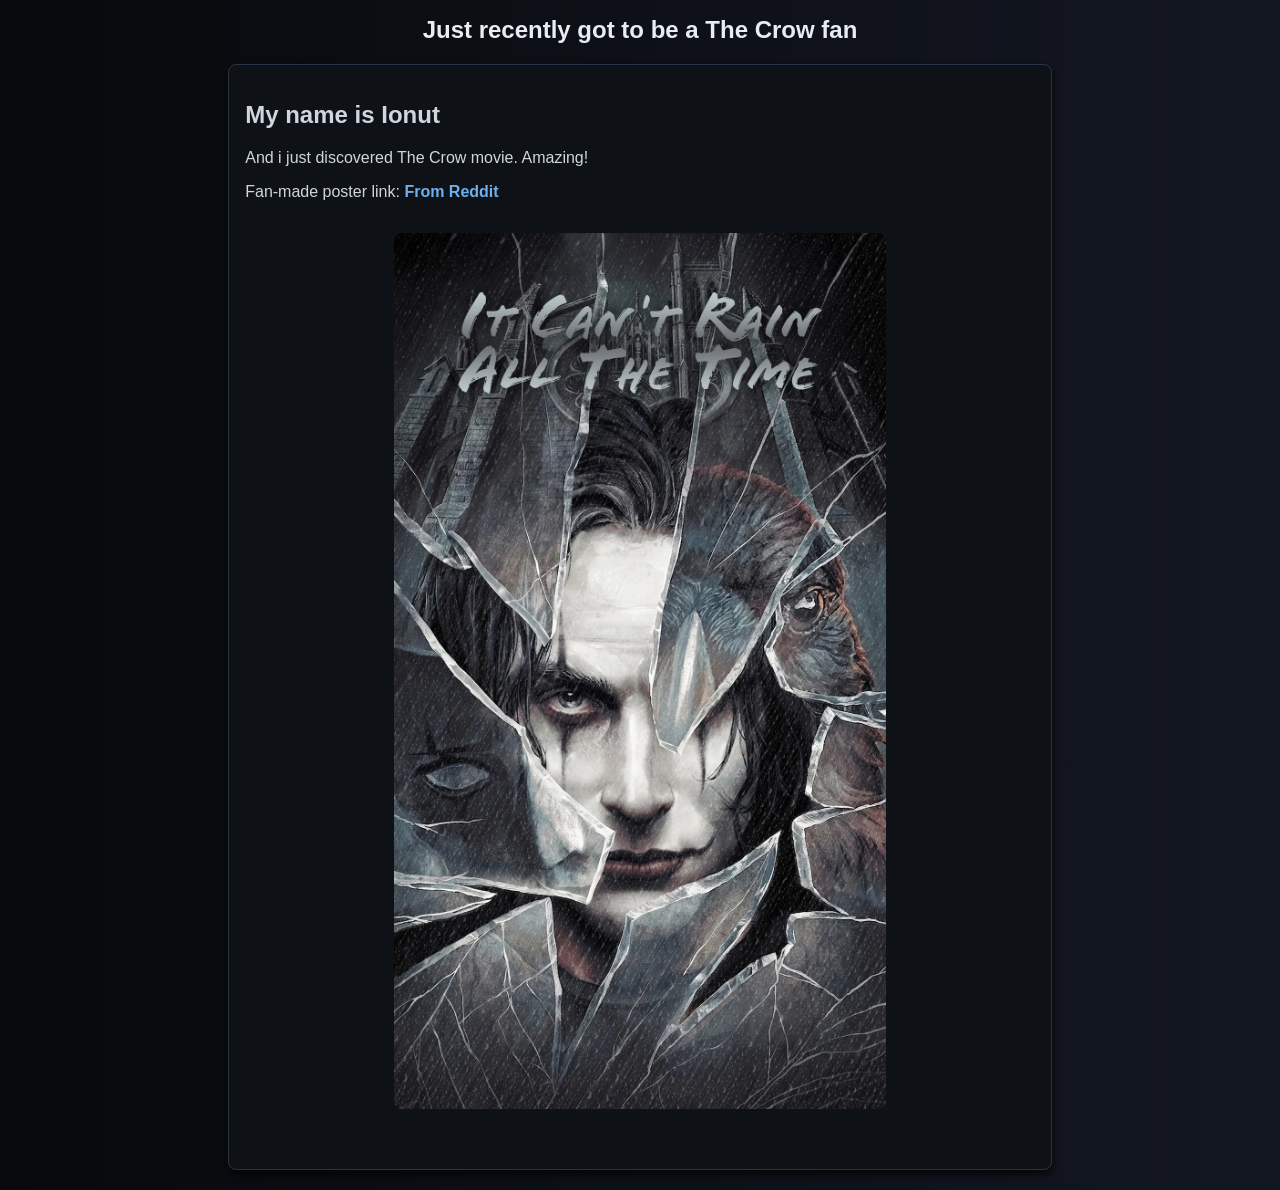
==== index.html @ 6611dfd9 "initial commit" ====
<!DOCTYPE html>
<html lang="en">
<head>
    <meta charset="UTF-8">
    <meta name="viewport" content="width=device-width, initial-scale=1.0">
    <title>Card Profil Tema 22 din CSS Properties</title>
    <link rel="stylesheet" href="style.css">
    <link rel="icon" href="./assets/the-crow-1994-01.webp" type="image/webp">
</head>
<body>

<h1>Just recently got to be a The Crow fan</h1>
<div class="card">
    <div class="card-content">
        <h2>My name is Ionut</h2>
        <p>And i just discovered The Crow movie. Amazing!</p>
        <p>Fan-made poster link: <a class="card-link" href="https://www.example.com" target="_blank">From Reddit</a></p>
    </div>

    <img src="./assets/the-crow-1994-01.webp" alt="The Crow" class="card-img">
   
</div>

</body>
</html>
---- style.css ----
.card {
    max-width: 65%;
    border: 1px solid #283344;
    border-radius: 8px;
    overflow: hidden;
    margin: 20px auto;
    color: #cfd6df;
    background-color: #0e1217;
    box-shadow: 0 4px 10px rgba(0, 0, 0, 0.8);
}

.card:hover {
    box-shadow: 0 8px 20px rgba(60, 85, 120, 0.35);
}

.card-content {
    font-family: 'Gotham', sans-serif;
    font-size: 16px;
    padding: 16px;
}

.card-img {
    border-radius: 8px;
    width: 60%; /* sau o valoare fixă, ex: 250px */
    display: block;
    margin: 0 auto;
    margin-bottom: 60px;
    
}

.card-img:hover {
    box-shadow: 0 4px 12px rgba(80, 115, 160, 0.4);
}

h1 {
    font-family: 'Gotham', sans-serif;
    font-size: 24px;
    color: #e6edf3;
    text-align: center;
    margin-bottom: 20px;
}

.card-link {
    color: #6cb0f0;
    text-decoration: none;
    font-weight: bold;
}

.card-link:hover {
    text-decoration: underline;
}

body {
    background: linear-gradient(to right, #08090c, #131722);
}
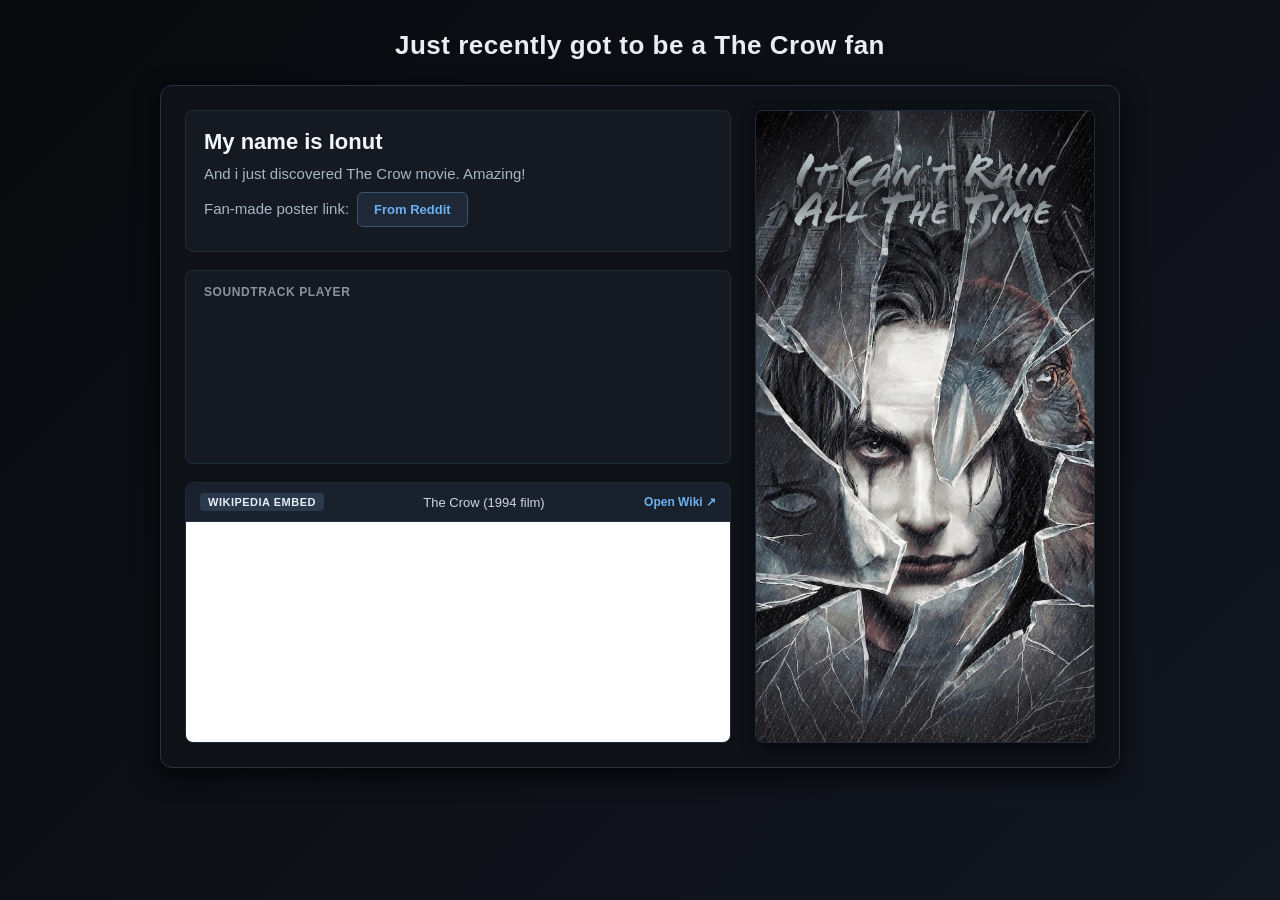
==== commit 62174c90: "v2" ====
--- a/index.html
+++ b/index.html
@@ -10,15 +10,50 @@
 <body>
 
 <h1>Just recently got to be a The Crow fan</h1>
+
 <div class="card">
-    <div class="card-content">
-        <h2>My name is Ionut</h2>
-        <p>And i just discovered The Crow movie. Amazing!</p>
-        <p>Fan-made poster link: <a class="card-link" href="https://www.example.com" target="_blank">From Reddit</a></p>
+    <!-- COLOANA STÂNGA: Căsuțele 1, 2, 4 -->
+    <div class="card-left">
+        <!-- 1. Text -->
+        <div class="box card-text">
+            <h2>My name is Ionut</h2>
+            <p>And i just discovered The Crow movie. Amazing!</p>
+            <p class="poster-link-row">Fan-made poster link: <a class="card-btn" href="https://www.example.com" target="_blank">From Reddit</a></p>
+        </div>
+
+        <!-- 2. Player dedesubt -->
+        <div class="box card-player">
+            <span class="box-title">Soundtrack Player</span>
+            <iframe 
+                width="100%" 
+                height="150" 
+                scrolling="no" 
+                frameborder="no" 
+                allow="autoplay" 
+                src="https://w.soundcloud.com/player/?url=https%3A//api.soundcloud.com/tracks/9336442&color=%23111111&auto_play=false&hide_related=true&show_comments=false&show_user=true&show_reposts=false&show_teaser=false">
+            </iframe>
+        </div>
+
+        <!-- 4. Block rezervat pentru embed wiki The Crow 1994 -->
+        <div class="box card-wiki">
+            <div class="wiki-header">
+                <span class="wiki-badge">Wikipedia Embed</span>
+                <span class="wiki-title">The Crow (1994 film)</span>
+                <a href="https://en.wikipedia.org/wiki/The_Crow_(1994_film)" target="_blank" class="wiki-link" title="Open Wikipedia page">Open Wiki ↗</a>
+            </div>
+            <iframe 
+                class="wiki-iframe" 
+                src="https://en.m.wikipedia.org/wiki/The_Crow_(1994_film)" 
+                title="The Crow 1994 Wikipedia Embed"
+                loading="lazy">
+            </iframe>
+        </div>
     </div>
 
-    <img src="./assets/the-crow-1994-01.webp" alt="The Crow" class="card-img">
-   
+    <!-- COLOANA DREAPTA: 3. Posterul sau img dreapta -->
+    <div class="card-right">
+        <img src="./assets/the-crow-1994-01.webp" alt="The Crow" class="card-img">
+    </div>
 </div>
 
 </body>
--- a/style.css
+++ b/style.css
@@ -1,55 +1,222 @@
-.card {
-    max-width: 65%;
-    border: 1px solid #283344;
-    border-radius: 8px;
-    overflow: hidden;
-    margin: 20px auto;
+* {
+    box-sizing: border-box;
+}
+
+body {
+    background: linear-gradient(135deg, #08090c 0%, #131722 100%);
+    min-height: 100vh;
+    margin: 0;
+    padding: 20px;
+    font-family: 'Segoe UI', Roboto, 'Gotham', sans-serif;
     color: #cfd6df;
-    background-color: #0e1217;
-    box-shadow: 0 4px 10px rgba(0, 0, 0, 0.8);
-}
-
-.card:hover {
-    box-shadow: 0 8px 20px rgba(60, 85, 120, 0.35);
-}
-
-.card-content {
-    font-family: 'Gotham', sans-serif;
-    font-size: 16px;
-    padding: 16px;
-}
-
-.card-img {
-    border-radius: 8px;
-    width: 60%; /* sau o valoare fixă, ex: 250px */
-    display: block;
-    margin: 0 auto;
-    margin-bottom: 60px;
-    
-}
-
-.card-img:hover {
-    box-shadow: 0 4px 12px rgba(80, 115, 160, 0.4);
 }
 
 h1 {
-    font-family: 'Gotham', sans-serif;
-    font-size: 24px;
+    font-size: 26px;
     color: #e6edf3;
     text-align: center;
-    margin-bottom: 20px;
-}
-
-.card-link {
+    margin-top: 10px;
+    margin-bottom: 24px;
+    letter-spacing: 0.5px;
+}
+
+/* Card Principal Container */
+.card {
+    max-width: 960px;
+    margin: 0 auto 40px auto;
+    padding: 24px;
+    background-color: #0e1217;
+    border: 1px solid #283344;
+    border-radius: 12px;
+    box-shadow: 0 8px 24px rgba(0, 0, 0, 0.8);
+    display: flex;
+    gap: 24px;
+    align-items: stretch;
+    transition: box-shadow 0.3s ease, border-color 0.3s ease;
+}
+
+.card:hover {
+    border-color: #3b4c63;
+    box-shadow: 0 10px 28px rgba(60, 85, 120, 0.35);
+}
+
+/* Coloana Stânga: Căsuțele 1, 2, 4 */
+.card-left {
+    flex: 1;
+    display: flex;
+    flex-direction: column;
+    gap: 18px;
+    justify-content: space-between;
+}
+
+/* Stil general căsuțe */
+.box {
+    background-color: #141922;
+    border: 1px solid #222b3a;
+    border-radius: 8px;
+    padding: 18px;
+}
+
+/* 1. Căsuța Text */
+.card-text h2 {
+    margin-top: 0;
+    margin-bottom: 8px;
+    font-size: 22px;
+    color: #f0f6fc;
+}
+
+.card-text p {
+    margin: 6px 0;
+    font-size: 15px;
+    color: #a9b5c4;
+    line-height: 1.5;
+}
+
+.poster-link-row {
+    margin-top: 12px;
+    display: flex;
+    align-items: center;
+    gap: 8px;
+    flex-wrap: wrap;
+}
+
+/* Buton link conform cerinței temei */
+.card-btn {
+    display: inline-block;
+    padding: 7px 16px;
+    background-color: #1e2837;
+    color: #6cb0f0;
+    border: 1px solid #3d5272;
+    border-radius: 6px;
+    text-decoration: none;
+    font-weight: 600;
+    font-size: 13px;
+    transition: all 0.2s ease-in-out;
+}
+
+.card-btn:hover {
+    background-color: #2e3e57;
+    color: #ffffff;
+    border-color: #6cb0f0;
+    box-shadow: 0 0 10px rgba(108, 176, 240, 0.35);
+    transform: translateY(-1px);
+}
+
+/* 2. Căsuța Player dedesubt */
+.card-player {
+    padding: 14px 18px;
+}
+
+.box-title {
+    display: block;
+    font-size: 12px;
+    font-weight: 700;
+    text-transform: uppercase;
+    letter-spacing: 0.6px;
+    color: #8b949e;
+    margin-bottom: 10px;
+}
+
+.card-player iframe {
+    width: 100%;
+    height: 140px;
+    border-radius: 6px;
+    border: none;
+    display: block;
+    margin: 0;
+}
+
+/* 4. Block rezervat pentru embed Wiki The Crow 1994 */
+.card-wiki {
+    padding: 0;
+    overflow: hidden;
+    display: flex;
+    flex-direction: column;
+}
+
+.wiki-header {
+    display: flex;
+    align-items: center;
+    justify-content: space-between;
+    padding: 10px 14px;
+    background-color: #19212d;
+    border-bottom: 1px solid #283344;
+}
+
+.wiki-badge {
+    font-size: 11px;
+    background-color: #2b394d;
+    color: #e6edf3;
+    padding: 3px 8px;
+    border-radius: 4px;
+    font-weight: 600;
+    text-transform: uppercase;
+    letter-spacing: 0.5px;
+}
+
+.wiki-title {
+    font-size: 13px;
+    color: #cfd6df;
+    font-weight: 500;
+}
+
+.wiki-link {
+    font-size: 12px;
     color: #6cb0f0;
     text-decoration: none;
-    font-weight: bold;
-}
-
-.card-link:hover {
+    font-weight: 600;
+    transition: color 0.2s ease;
+}
+
+.wiki-link:hover {
+    color: #ffffff;
     text-decoration: underline;
 }
 
-body {
-    background: linear-gradient(to right, #08090c, #131722);
+.wiki-iframe {
+    width: 100%;
+    height: 220px;
+    border: none;
+    background-color: #ffffff;
+    display: block;
+}
+
+/* Coloana Dreapta: 3. Posterul sau img dreapta */
+.card-right {
+    width: 340px;
+    flex-shrink: 0;
+    display: flex;
+}
+
+.card-img {
+    width: 100%;
+    height: 100%;
+    object-fit: cover;
+    border-radius: 8px;
+    border: 1px solid #222b3a;
+    box-shadow: 0 4px 14px rgba(0, 0, 0, 0.6);
+    transition: transform 0.3s ease, box-shadow 0.3s ease;
+    display: block;
+}
+
+.card-img:hover {
+    box-shadow: 0 8px 22px rgba(60, 85, 120, 0.45);
+    transform: scale(1.01);
+}
+
+/* Responsivitate pentru ecrane mici */
+@media (max-width: 820px) {
+    .card {
+        flex-direction: column;
+        max-width: 520px;
+        padding: 18px;
+    }
+
+    .card-right {
+        width: 100%;
+    }
+
+    .card-img {
+        height: 480px;
+    }
 }
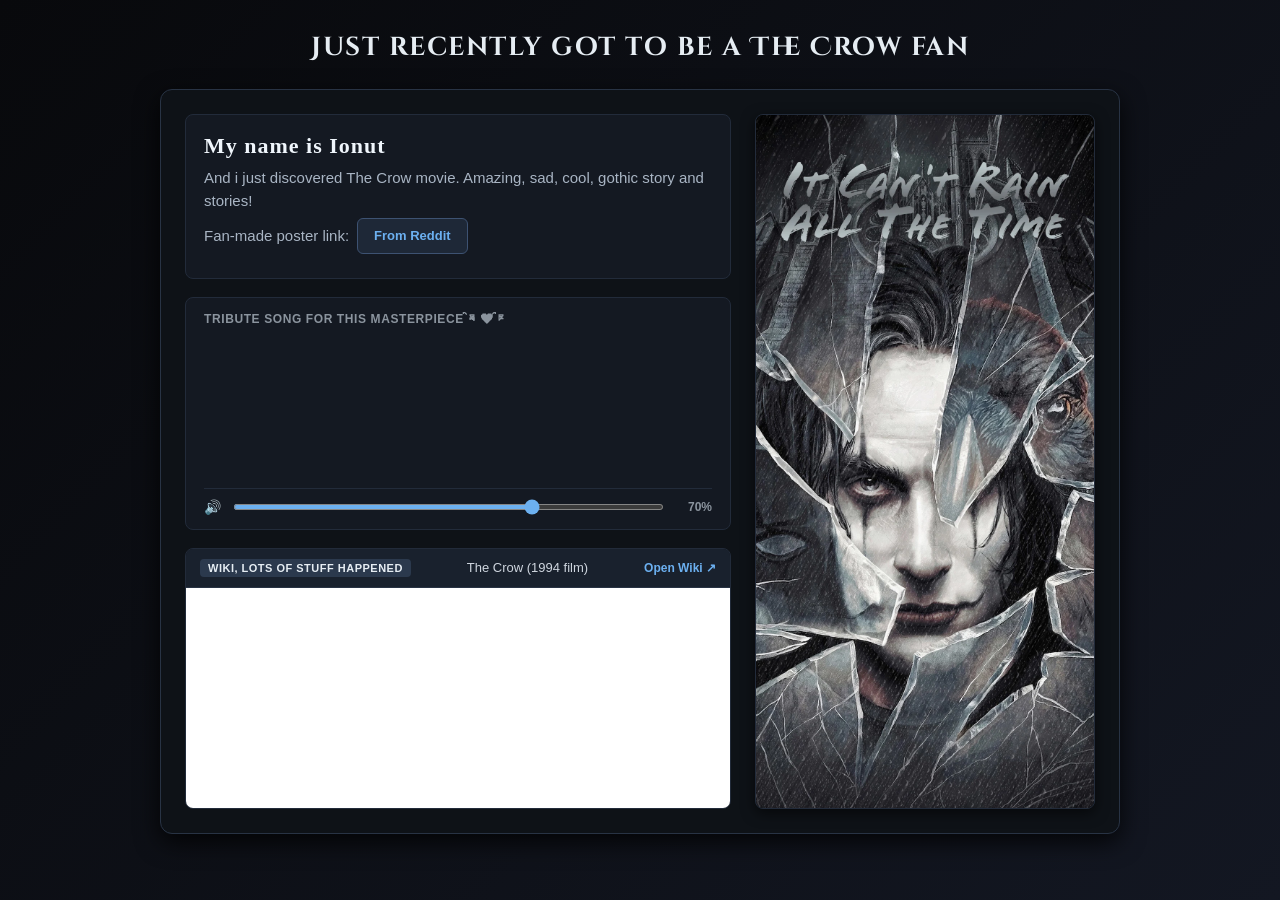
==== commit 2c4ecc3b: "v3" ====
--- a/index.html
+++ b/index.html
@@ -6,6 +6,9 @@
     <title>Card Profil Tema 22 din CSS Properties</title>
     <link rel="stylesheet" href="style.css">
     <link rel="icon" href="./assets/the-crow-1994-01.webp" type="image/webp">
+    <link rel="preconnect" href="https://fonts.googleapis.com">
+    <link rel="preconnect" href="https://fonts.gstatic.com" crossorigin>
+    <link href="https://fonts.googleapis.com/css2?family=Cinzel+Decorative:wght@700&family=IM+Fell+English+SC&display=swap" rel="stylesheet">
 </head>
 <body>
 
@@ -17,14 +20,15 @@
         <!-- 1. Text -->
         <div class="box card-text">
             <h2>My name is Ionut</h2>
-            <p>And i just discovered The Crow movie. Amazing!</p>
+            <p>And i just discovered The Crow movie. Amazing, sad, cool, gothic story and stories!</p>
             <p class="poster-link-row">Fan-made poster link: <a class="card-btn" href="https://www.example.com" target="_blank">From Reddit</a></p>
         </div>
 
         <!-- 2. Player dedesubt -->
         <div class="box card-player">
-            <span class="box-title">Soundtrack Player</span>
+            <span class="box-title">Tribute song for this masterpiece ཐི ྐ❤︎ ཋྀ</span>
             <iframe 
+                id="sc-widget"
                 width="100%" 
                 height="150" 
                 scrolling="no" 
@@ -32,12 +36,17 @@
                 allow="autoplay" 
                 src="https://w.soundcloud.com/player/?url=https%3A//api.soundcloud.com/tracks/9336442&color=%23111111&auto_play=false&hide_related=true&show_comments=false&show_user=true&show_reposts=false&show_teaser=false">
             </iframe>
+            <div class="volume-container">
+                <span class="volume-icon">🔊</span>
+                <input type="range" id="volume-slider" min="0" max="100" value="70">
+                <span id="volume-label">70%</span>
+            </div>
         </div>
 
         <!-- 4. Block rezervat pentru embed wiki The Crow 1994 -->
         <div class="box card-wiki">
             <div class="wiki-header">
-                <span class="wiki-badge">Wikipedia Embed</span>
+                <span class="wiki-badge">Wiki, lots of stuff happened</span>
                 <span class="wiki-title">The Crow (1994 film)</span>
                 <a href="https://en.wikipedia.org/wiki/The_Crow_(1994_film)" target="_blank" class="wiki-link" title="Open Wikipedia page">Open Wiki ↗</a>
             </div>
@@ -56,5 +65,7 @@
     </div>
 </div>
 
+<script src="https://w.soundcloud.com/player/api.js"></script>
+<script src="script.js"></script>
 </body>
 </html>
--- a/style.css
+++ b/style.css
@@ -18,6 +18,8 @@
     margin-top: 10px;
     margin-bottom: 24px;
     letter-spacing: 0.5px;
+    font-family: 'Cinzel Decorative', serif;
+    letter-spacing: 1.5px;
 }
 
 /* Card Principal Container */
@@ -63,6 +65,8 @@
     margin-bottom: 8px;
     font-size: 22px;
     color: #f0f6fc;
+    font-family: 'IM Fell English SC', serif;
+    letter-spacing: 1px;
 }
 
 .card-text p {
@@ -126,6 +130,40 @@
     margin: 0;
 }
 
+/* Control volum pentru SoundCloud */
+.volume-container {
+    display: flex;
+    align-items: center;
+    gap: 10px;
+    margin-top: 12px;
+    padding-top: 10px;
+    border-top: 1px solid #222b3a;
+}
+
+.volume-icon {
+    font-size: 14px;
+    user-select: none;
+}
+
+#volume-slider {
+    flex: 1;
+    height: 6px;
+    background: #222b3a;
+    border-radius: 3px;
+    outline: none;
+    accent-color: #6cb0f0;
+    cursor: pointer;
+}
+
+#volume-label {
+    font-size: 12px;
+    color: #8b949e;
+    min-width: 36px;
+    text-align: right;
+    font-variant-numeric: tabular-nums;
+    font-weight: 600;
+}
+
 /* 4. Block rezervat pentru embed Wiki The Crow 1994 */
 .card-wiki {
     padding: 0;
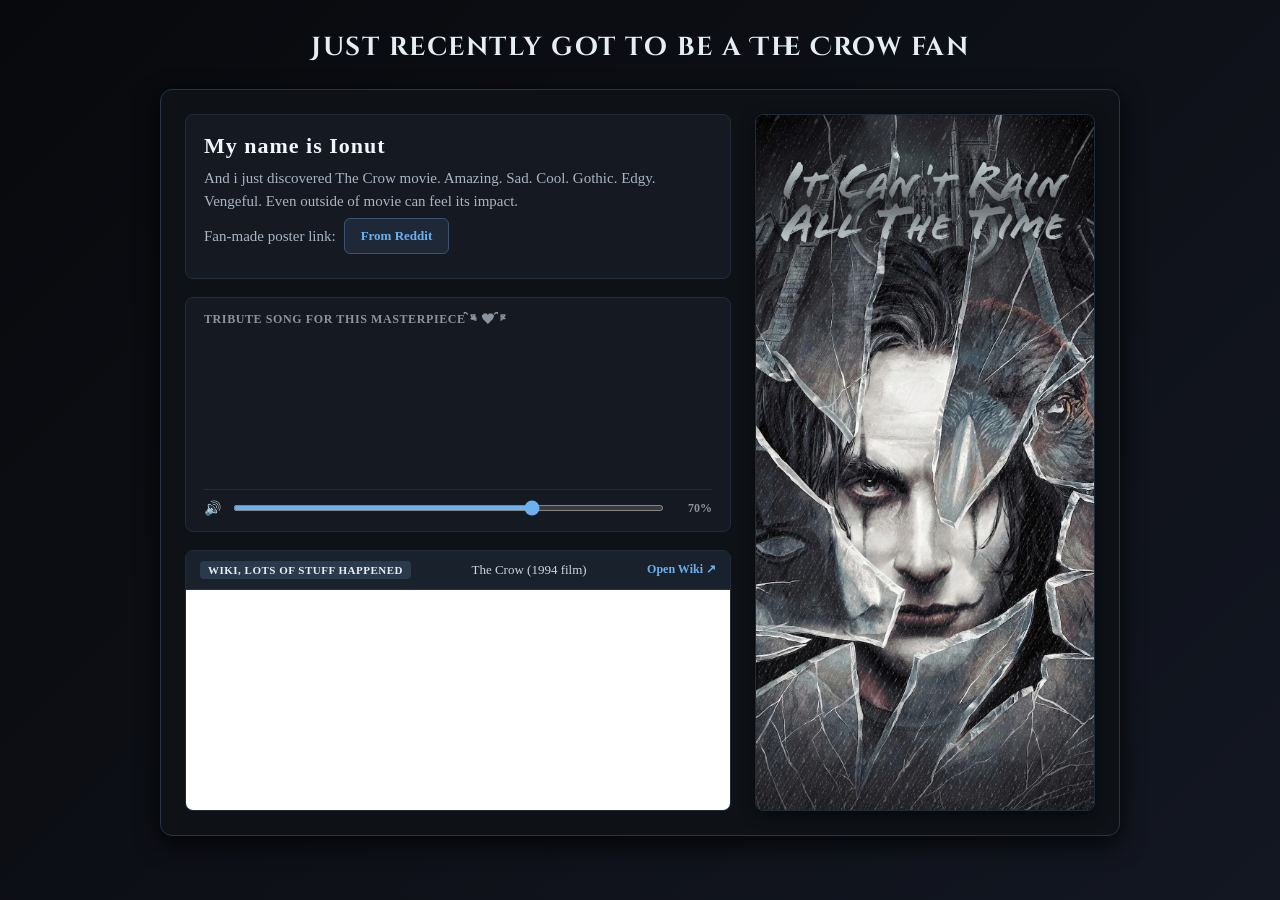
==== commit c3db6f72: "v4" ====
--- a/index.html
+++ b/index.html
@@ -20,7 +20,7 @@
         <!-- 1. Text -->
         <div class="box card-text">
             <h2>My name is Ionut</h2>
-            <p>And i just discovered The Crow movie. Amazing, sad, cool, gothic story and stories!</p>
+            <p>And i just discovered The Crow movie. Amazing. Sad. Cool. Gothic. Edgy. Vengeful. Even outside of movie can feel its impact.</p>
             <p class="poster-link-row">Fan-made poster link: <a class="card-btn" href="https://www.example.com" target="_blank">From Reddit</a></p>
         </div>
 
--- a/style.css
+++ b/style.css
@@ -7,7 +7,7 @@
     min-height: 100vh;
     margin: 0;
     padding: 20px;
-    font-family: 'Segoe UI', Roboto, 'Gotham', sans-serif;
+    font-family: 'IM Fell English SC', serif;
     color: #cfd6df;
 }
 
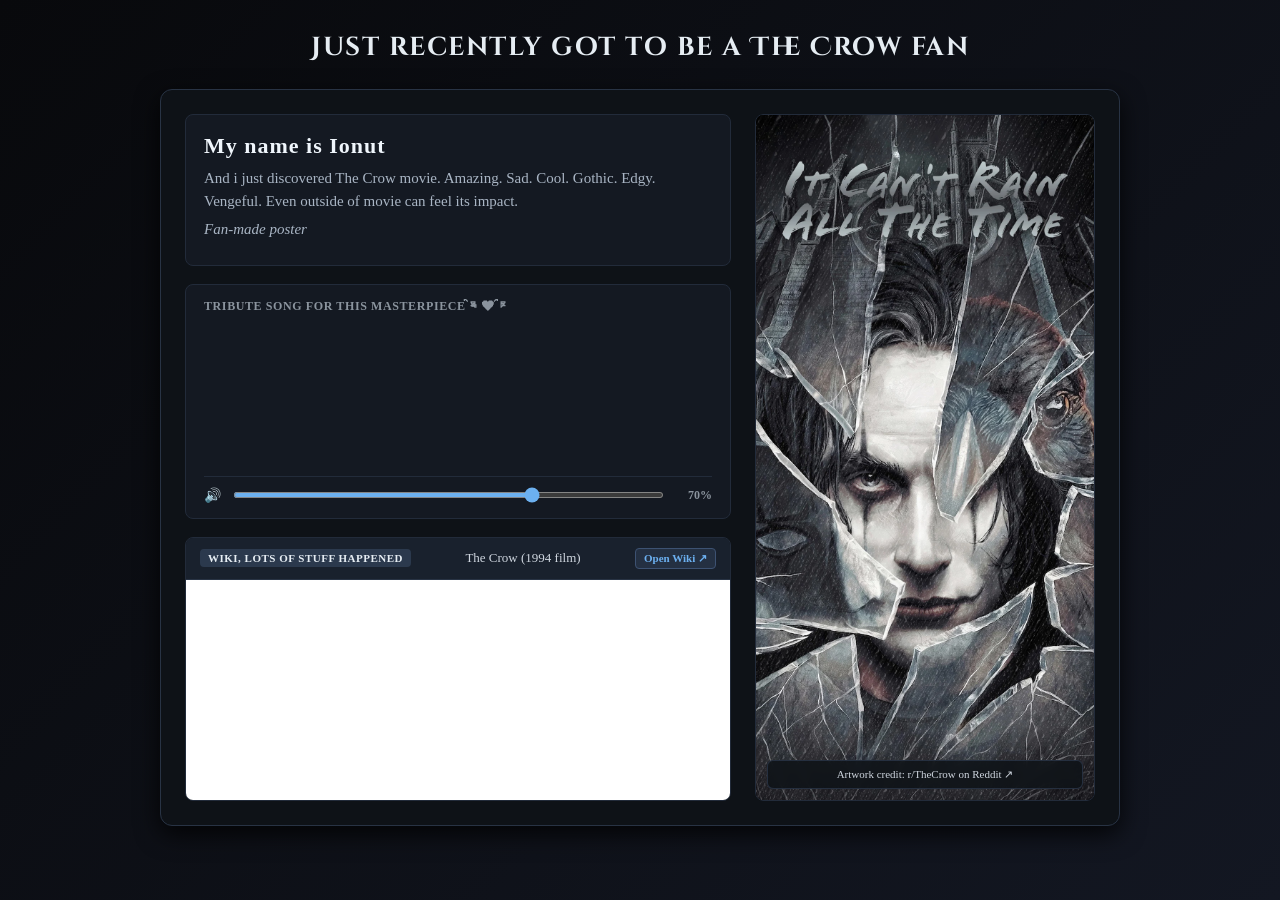
==== commit 96c8ee8d: "v6" ====
--- a/index.html
+++ b/index.html
@@ -21,7 +21,7 @@
         <div class="box card-text">
             <h2>My name is Ionut</h2>
             <p>And i just discovered The Crow movie. Amazing. Sad. Cool. Gothic. Edgy. Vengeful. Even outside of movie can feel its impact.</p>
-            <p class="poster-link-row">Fan-made poster link: <a class="card-btn" href="https://www.example.com" target="_blank">From Reddit</a></p>
+            <p class="poster-note">Fan-made poster</p>
         </div>
 
         <!-- 2. Player dedesubt -->
@@ -61,7 +61,10 @@
 
     <!-- COLOANA DREAPTA: 3. Posterul sau img dreapta -->
     <div class="card-right">
-        <img src="./assets/the-crow-1994-01.webp" alt="The Crow" class="card-img">
+        <a href="https://www.reddit.com/r/TheCrow/comments/1vqhrpp/the_crow_1994_custom_android_phone_wallpaper_2160/" target="_blank" rel="noopener noreferrer" class="poster-link" title="Open original artwork post on Reddit">
+            <img src="./assets/the-crow-1994-01.webp" alt="The Crow (1994) Custom Wallpaper created by Reddit user" class="card-img">
+            <span class="poster-credit">Artwork credit: r/TheCrow on Reddit ↗</span>
+        </a>
     </div>
 </div>
 
--- a/style.css
+++ b/style.css
@@ -1,5 +1,5 @@
 * {
-    box-sizing: border-box;
+    box-sizing: border-box; /* 1. Include padding-ul si bordura in dimensiunea totala (nu o mareste) */
 }
 
 body {
@@ -25,12 +25,12 @@
 /* Card Principal Container */
 .card {
     max-width: 960px;
-    margin: 0 auto 40px auto;
+    margin: 0 auto 40px auto; /* 3. TRBL: 0 sus, auto dreapta, 40px jos, auto stanga (auto stg+dr centreaza pe orizontala) */
     padding: 24px;
     background-color: #0e1217;
     border: 1px solid #283344;
     border-radius: 12px;
-    box-shadow: 0 8px 24px rgba(0, 0, 0, 0.8);
+    box-shadow: 0 8px 24px rgba(0, 0, 0, 0.8); /* 4. X:0, Y:8px jos, blur:24px | rgba(R,G,B,Alpha): 0,0,0=negru, 0.8=opacitate 80% (20% transparent) */
     display: flex;
     gap: 24px;
     align-items: stretch;
@@ -44,7 +44,7 @@
 
 /* Coloana Stânga: Căsuțele 1, 2, 4 */
 .card-left {
-    flex: 1;
+    flex: 1; /* 6. Ocupa tot spatiul ramas liber pe orizontala din card */
     display: flex;
     flex-direction: column;
     gap: 18px;
@@ -76,17 +76,16 @@
     line-height: 1.5;
 }
 
-.poster-link-row {
-    margin-top: 12px;
-    display: flex;
-    align-items: center;
-    gap: 8px;
-    flex-wrap: wrap;
+.poster-note {
+    margin-top: 10px;
+    font-size: 13px;
+    color: #8b949e;
+    font-style: italic;
 }
 
 /* Buton link conform cerinței temei */
 .card-btn {
-    display: inline-block;
+    display: inline-block; /* 7. Accepta padding si dimensiuni de bloc, dar ramane in fluxul textului */
     padding: 7px 16px;
     background-color: #1e2837;
     color: #6cb0f0;
@@ -199,16 +198,22 @@
 }
 
 .wiki-link {
-    font-size: 12px;
+    font-size: 11px;
     color: #6cb0f0;
     text-decoration: none;
     font-weight: 600;
-    transition: color 0.2s ease;
+    padding: 3px 8px;
+    background-color: #243042;
+    border: 1px solid #3d5272;
+    border-radius: 4px;
+    transition: all 0.2s ease;
 }
 
 .wiki-link:hover {
+    background-color: #354763;
     color: #ffffff;
-    text-decoration: underline;
+    border-color: #6cb0f0;
+    box-shadow: 0 0 8px rgba(108, 176, 240, 0.3);
 }
 
 .wiki-iframe {
@@ -221,15 +226,25 @@
 
 /* Coloana Dreapta: 3. Posterul sau img dreapta */
 .card-right {
-    width: 340px;
-    flex-shrink: 0;
-    display: flex;
+    width: 340px; /* 6. Latime fixa de 340px */
+    flex-shrink: 0; /* 6. Nu permite micsorarea sub 340px */
+    display: flex;
+}
+
+.poster-link {
+    position: relative; /* Devine reper pentru eticheta de credit pozitionata absolute */
+    width: 100%;
+    height: 100%;
+    display: block;
+    text-decoration: none;
+    border-radius: 8px;
+    overflow: hidden;
 }
 
 .card-img {
     width: 100%;
     height: 100%;
-    object-fit: cover;
+    object-fit: cover; /* 9. Umple cadrul fara sa distorsioneze/turteasca poza (decupeaza din margini) */
     border-radius: 8px;
     border: 1px solid #222b3a;
     box-shadow: 0 4px 14px rgba(0, 0, 0, 0.6);
@@ -237,24 +252,49 @@
     display: block;
 }
 
-.card-img:hover {
+.poster-link:hover .card-img {
     box-shadow: 0 8px 22px rgba(60, 85, 120, 0.45);
     transform: scale(1.01);
 }
 
+/* Eticheta discreta de credit peste imagine */
+.poster-credit {
+    position: absolute;
+    bottom: 12px;
+    left: 12px;
+    right: 12px;
+    background-color: rgba(14, 18, 23, 0.85);
+    border: 1px solid rgba(40, 51, 68, 0.9);
+    color: #cfd6df;
+    font-size: 11px;
+    font-weight: 500;
+    padding: 7px 10px;
+    border-radius: 6px;
+    text-align: center;
+    backdrop-filter: blur(4px);
+    transition: all 0.2s ease-in-out;
+}
+
+.poster-link:hover .poster-credit {
+    background-color: rgba(30, 40, 55, 0.95);
+    color: #6cb0f0;
+    border-color: #6cb0f0;
+    box-shadow: 0 0 10px rgba(108, 176, 240, 0.3);
+}
+
 /* Responsivitate pentru ecrane mici */
-@media (max-width: 820px) {
+@media (max-width: 820px) { /* DECLANSATOR MOBIL: toate regulile de mai jos se aplica DOAR cand ecranul are sub 820px (telefon/tableta) */
     .card {
-        flex-direction: column;
-        max-width: 520px;
-        padding: 18px;
+        flex-direction: column; /* CUM SE DEPLASEAZA CARDURILE: schimba axa Flexbox de la orizontala la verticala; coloana stanga si posterul se muta una sub alta */
+        max-width: 520px;       /* MARIME CARD: reduce latimea maxima a cardului de la 960px la 520px ca sa incapa pe ecran ingust */
+        padding: 18px;          /* MARIME SPATIU: reduce spatiul interior de la 24px la 18px pentru a lasa mai mult loc continutului */
     }
 
     .card-right {
-        width: 100%;
+        width: 100%;            /* MARIME COLOANA POSTER: posterul renunta la latimea fixa de 340px si se intinde pe toata latimea ecranului (100%) */
     }
 
     .card-img {
-        height: 480px;
+        height: 480px;          /* MARIME IMAGINE: fixeaza inaltimea posterului la 480px pe mobil ca sa nu se micsoreze excesiv */
     }
 }
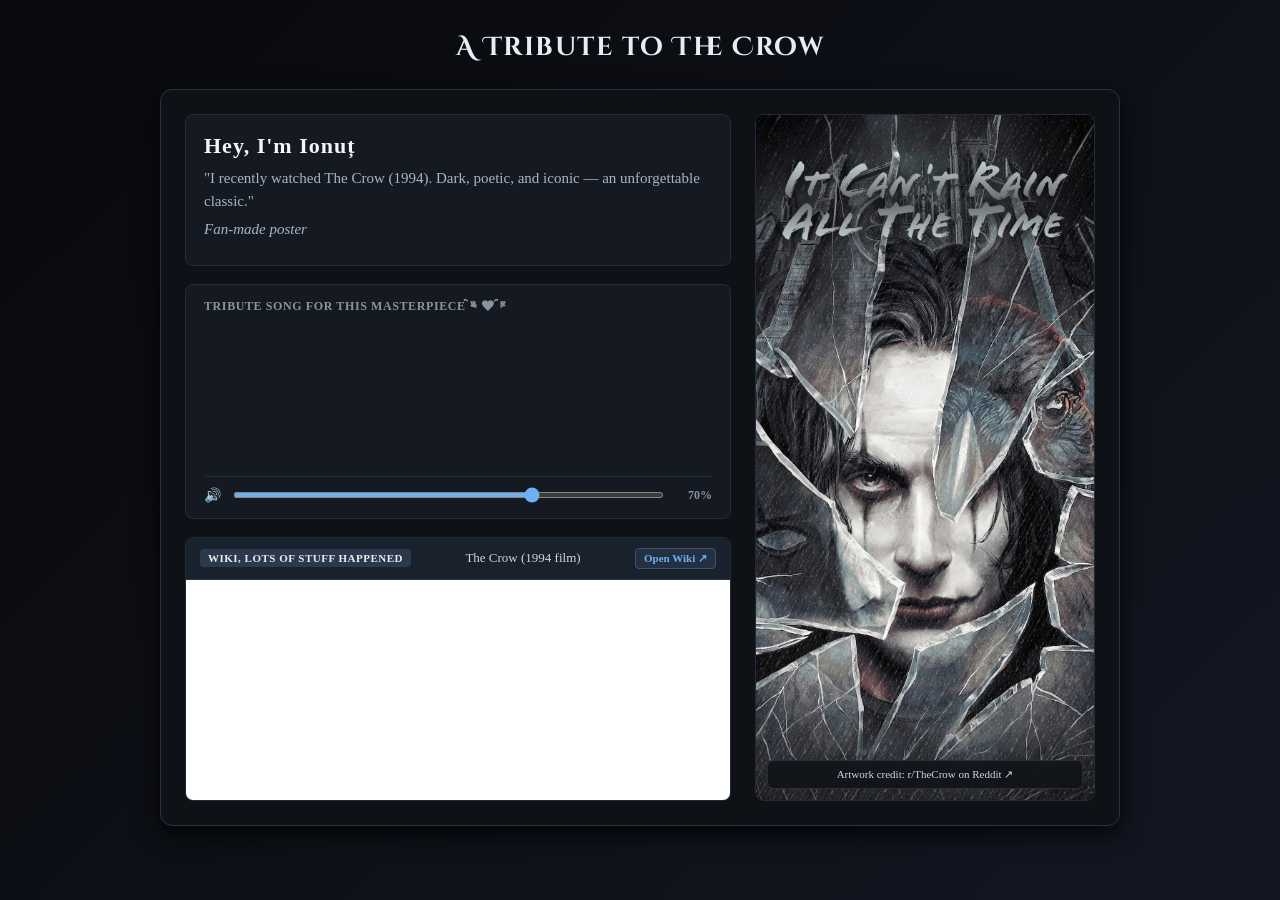
==== commit ba9ded8f: "v9" ====
--- a/index.html
+++ b/index.html
@@ -12,15 +12,15 @@
 </head>
 <body>
 
-<h1>Just recently got to be a The Crow fan</h1>
+<h1>A Tribute to The Crow</h1>
 
 <div class="card">
     <!-- COLOANA STÂNGA: Căsuțele 1, 2, 4 -->
     <div class="card-left">
         <!-- 1. Text -->
         <div class="box card-text">
-            <h2>My name is Ionut</h2>
-            <p>And i just discovered The Crow movie. Amazing. Sad. Cool. Gothic. Edgy. Vengeful. Even outside of movie can feel its impact.</p>
+            <h2>Hey, I'm Ionuț</h2>
+            <p>"I recently watched The Crow (1994). Dark, poetic, and iconic — an unforgettable classic."</p>
             <p class="poster-note">Fan-made poster</p>
         </div>
 
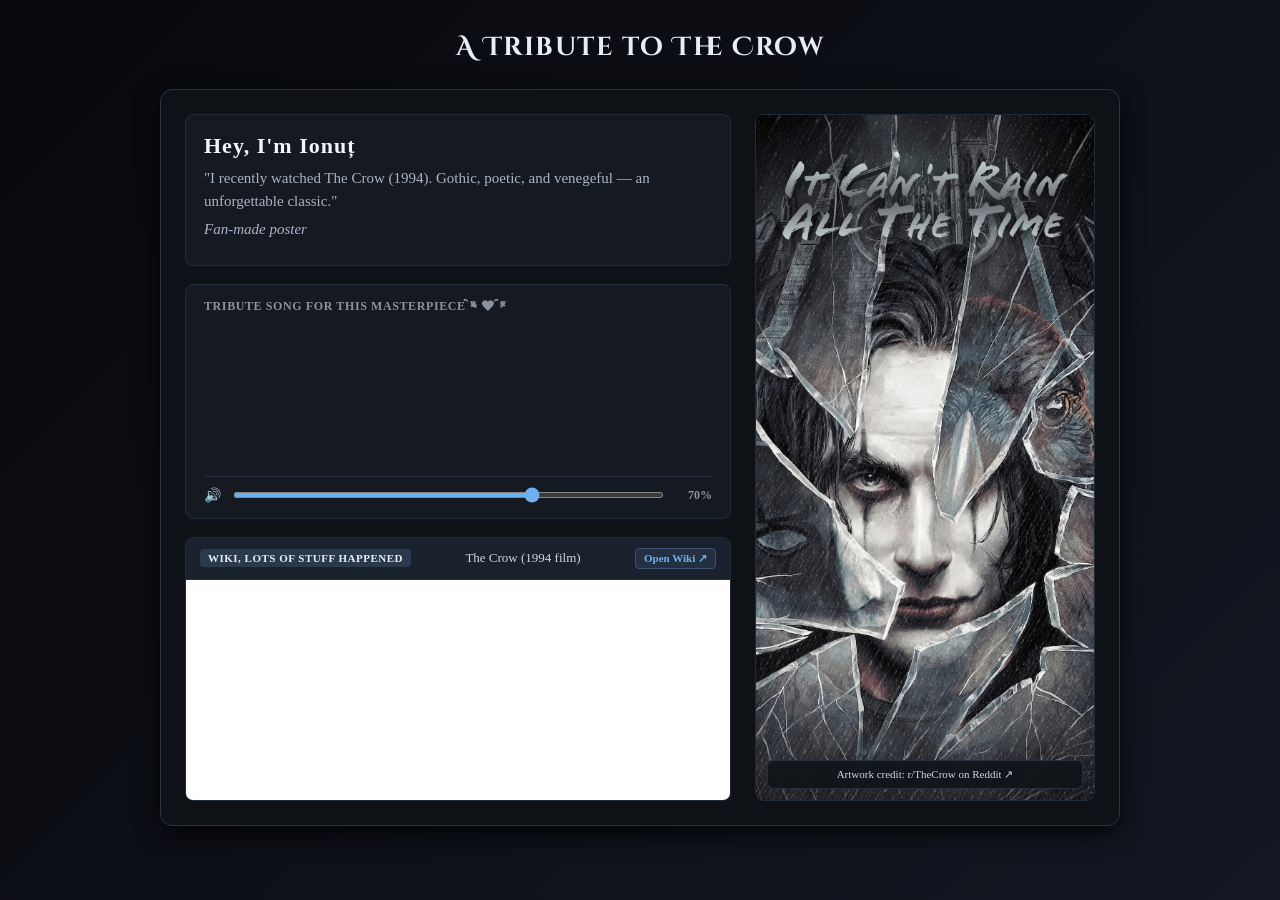
==== commit 3e7f6ead: "v9" ====
--- a/index.html
+++ b/index.html
@@ -20,7 +20,7 @@
         <!-- 1. Text -->
         <div class="box card-text">
             <h2>Hey, I'm Ionuț</h2>
-            <p>"I recently watched The Crow (1994). Dark, poetic, and iconic — an unforgettable classic."</p>
+            <p>"I recently watched The Crow (1994). Gothic, poetic, and venegeful — an unforgettable classic."</p>
             <p class="poster-note">Fan-made poster</p>
         </div>
 
